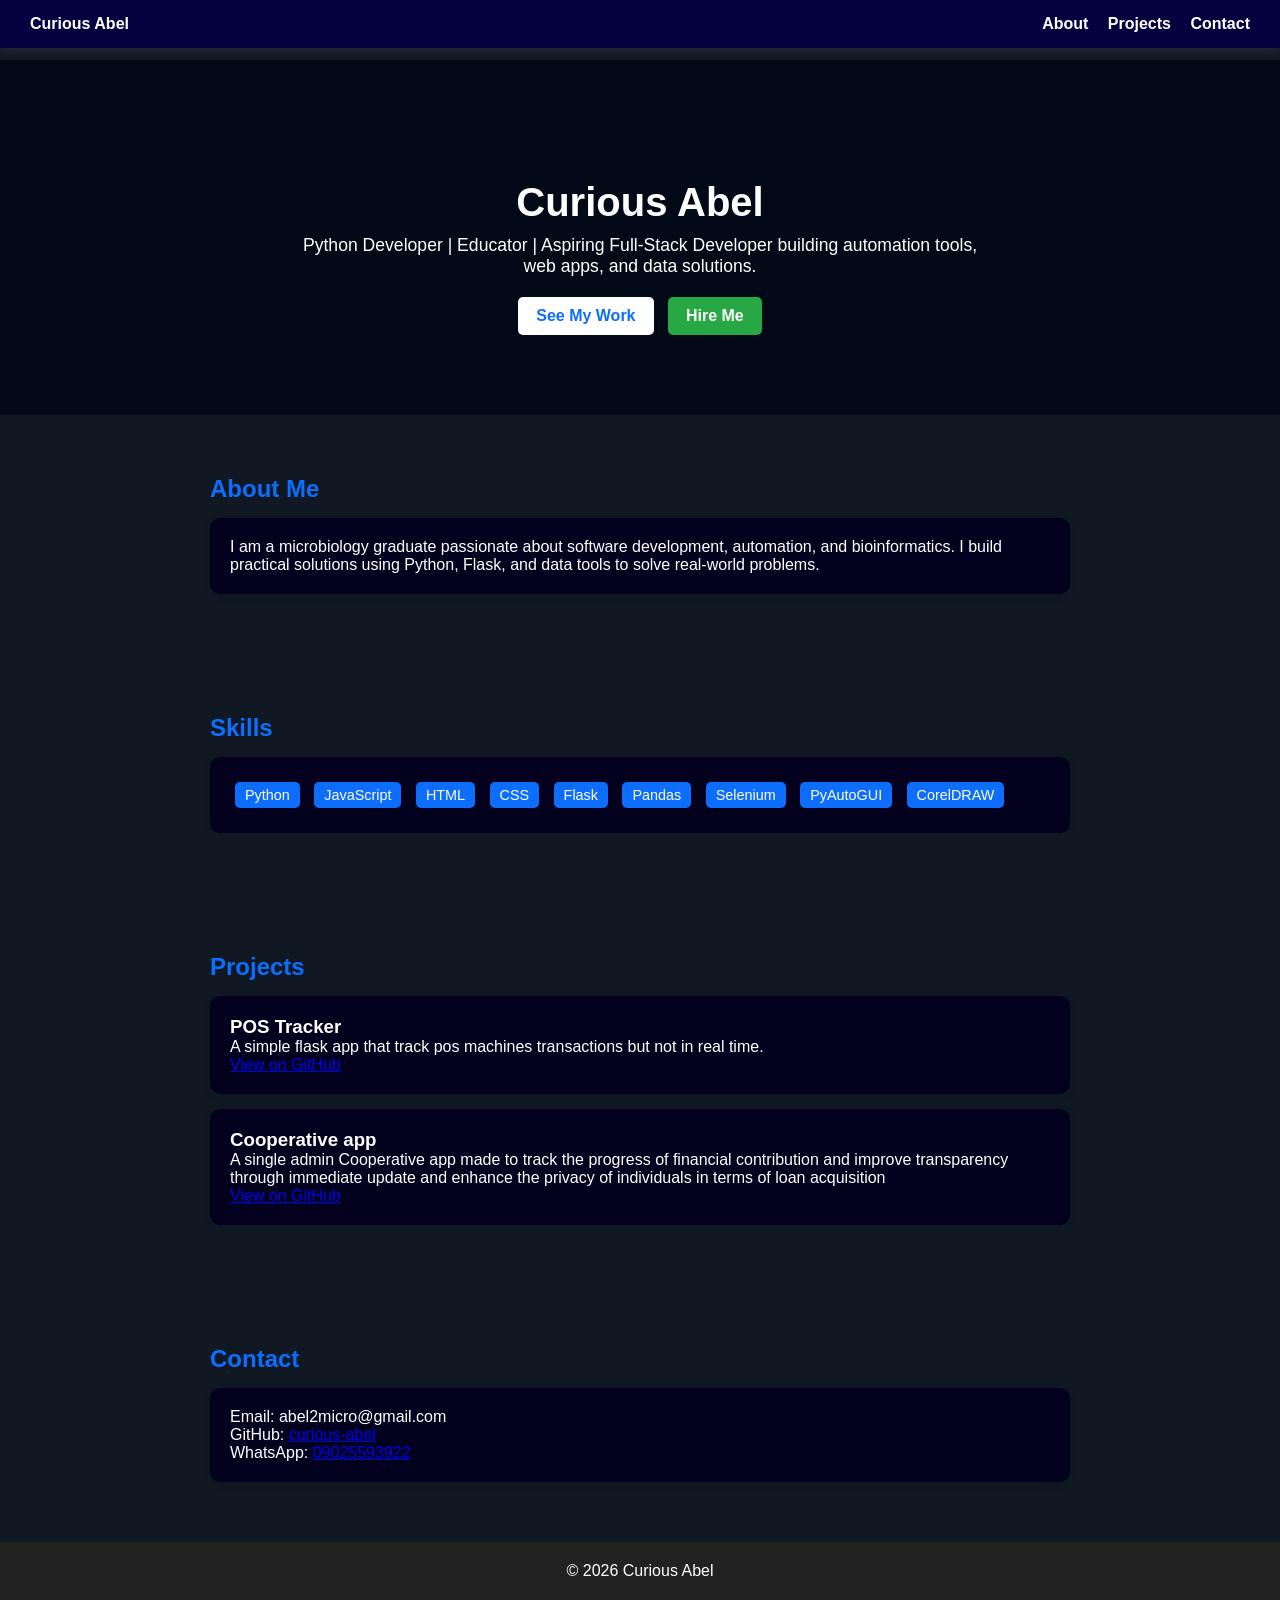
==== index.html @ 8f4ec263 "changes" ====
<!DOCTYPE html>
<html lang="en">
<head>
  <meta charset="UTF-8" />
  <meta name="viewport" content="width=device-width, initial-scale=1.0"/>
  <title>Abel Istifanus | Portfolio</title>
  <link rel="stylesheet" href="css/style.css">

</head>

<body>

  <!-- NAVIGATION -->
<nav>
  <div><strong>Curious Abel</strong></div>
  <div>
    <a href="#about" class="nav-link">About</a>
    <a href="#projects" class="nav-link">Projects</a>
    <a href="#contact" class="nav-link">Contact</a>
  </div>
</nav>

  <div class="spacer"></div>

  <!-- HERO -->
  <header>
    <h1>Curious Abel</h1>
    <p>
      Python Developer | Educator | Aspiring Full-Stack Developer building automation tools, web apps, and data solutions.
    </p>

    <a href="#projects" class="btn btn-light">See My Work</a>
    <a href="#contact" class="btn btn-green">Hire Me</a>
  </header>

  <!-- ABOUT -->
  <section id="about">
    <h2>About Me</h2>
    <div class="card">
      <p>
        I am a microbiology graduate passionate about software development, automation, and bioinformatics.
        I build practical solutions using Python, Flask, and data tools to solve real-world problems.
      </p>
    </div>
  </section>

  <!-- SKILLS -->
  <section>
    <h2>Skills</h2>
    <div class="card skills">
      <span>Python</span>
      <span>JavaScript</span>
      <span>HTML</span>
      <span>CSS</span>
      <span>Flask</span>
      <span>Pandas</span>
      <span>Selenium</span>
      <span>PyAutoGUI</span>
      <span>CorelDRAW</span>
    </div>
  </section>

  <!-- PROJECTS -->
  <section id="projects">
    <h2>Projects</h2>

    <div class="card">
      <h3>POS Tracker</h3>
      <p>A simple flask app that track pos machines transactions but not in real time.</p>
      <p><a href="https://github.com/curious-abel/POS-TRACKER">View on GitHub</a></p>
    </div>

    <div class="card">
      <h3>Cooperative app</h3>
      <p>A single admin Cooperative app made to track the progress of financial contribution and improve transparency through immediate update and enhance the privacy of individuals in terms of loan acquisition</p>
      <p><a href="https://github.com/curious-abel/Financial-Cooperative">View on GitHub</a></p>
    </div>

  </section>

  <!-- CONTACT -->
  <section id="contact">
    <h2>Contact</h2>
    <div class="card">
      <p>Email: abel2micro@gmail.com</p>
      <p>GitHub: <a href="https://github.com/curious-abel"> curious-abel</a></p>
      <p>WhatsApp: <a href="https://wa.me/+2349025593922">09025593922</a></p>
    </div>
  </section>

  <footer>
    <p>© 2026 Curious Abel </p>
  </footer>

<script src="js/script.js"></script>
</body>
</html>
---- css/style.css ----
* {
    margin: 0;
    padding: 0;
    box-sizing: border-box;
    font-family: Arial, sans-serif;
    scroll-behavior: smooth;
}

body {
    background: #101824;
    color: #ffffff;
}

/* NAVBAR */
nav {
    position: fixed;
    top: 0;
    width: 100%;
    background: rgb(6, 1, 63);
    display: flex;
    justify-content: space-between;
    padding: 15px 30px;
    box-shadow: 0 2px 10px rgba(248, 247, 247, 0.1);
    z-index: 1000;
}

nav a {
    margin-left: 15px;
    text-decoration: none;
    color: #ffffff;
    font-weight: bold;
}
.nav-link.active {
color: #28a745;
border-bottom: 2px solid #28a745;
}

/* HERO */
header {
    padding: 120px 20px 80px;
    text-align: center;
    background: #010a16;
    color: white;
}

header h1 {
    font-size: 2.5rem;
}

header p {
    margin-top: 10px;
    font-size: 1.1rem;
    max-width: 700px;
    margin-left: auto;
    margin-right: auto;
}

.btn {
    display: inline-block;
    margin-top: 20px;
    padding: 10px 18px;
    border-radius: 5px;
    text-decoration: none;
    font-weight: bold;
}

.btn-light {
    background: white;
    color: #0d6efd;
}

.btn-green {
    background: #28a745;
    color: white;
    margin-left: 10px;
}

/* SECTIONS */
section {
    max-width: 900px;
    margin: auto;
    padding: 60px 20px;
}

h2 {
    color: #0d6efd;
    margin-bottom: 15px;
}

.card {
    background: rgb(3, 1, 29);
    padding: 20px;
    margin-top: 15px;
    border-radius: 10px;
    box-shadow: 0 2px 8px rgba(0,0,0,0.08);
}

.skills span {
    display: inline-block;
    background: #0d6efd;
    color: white;
    padding: 5px 10px;
    margin: 5px;
    border-radius: 5px;
    font-size: 0.9rem;
}

footer {
    text-align: center;
    padding: 20px;
    background: #222;
    color: white;
}

/* spacing for fixed nav */
.spacer {
    height: 60px;
}
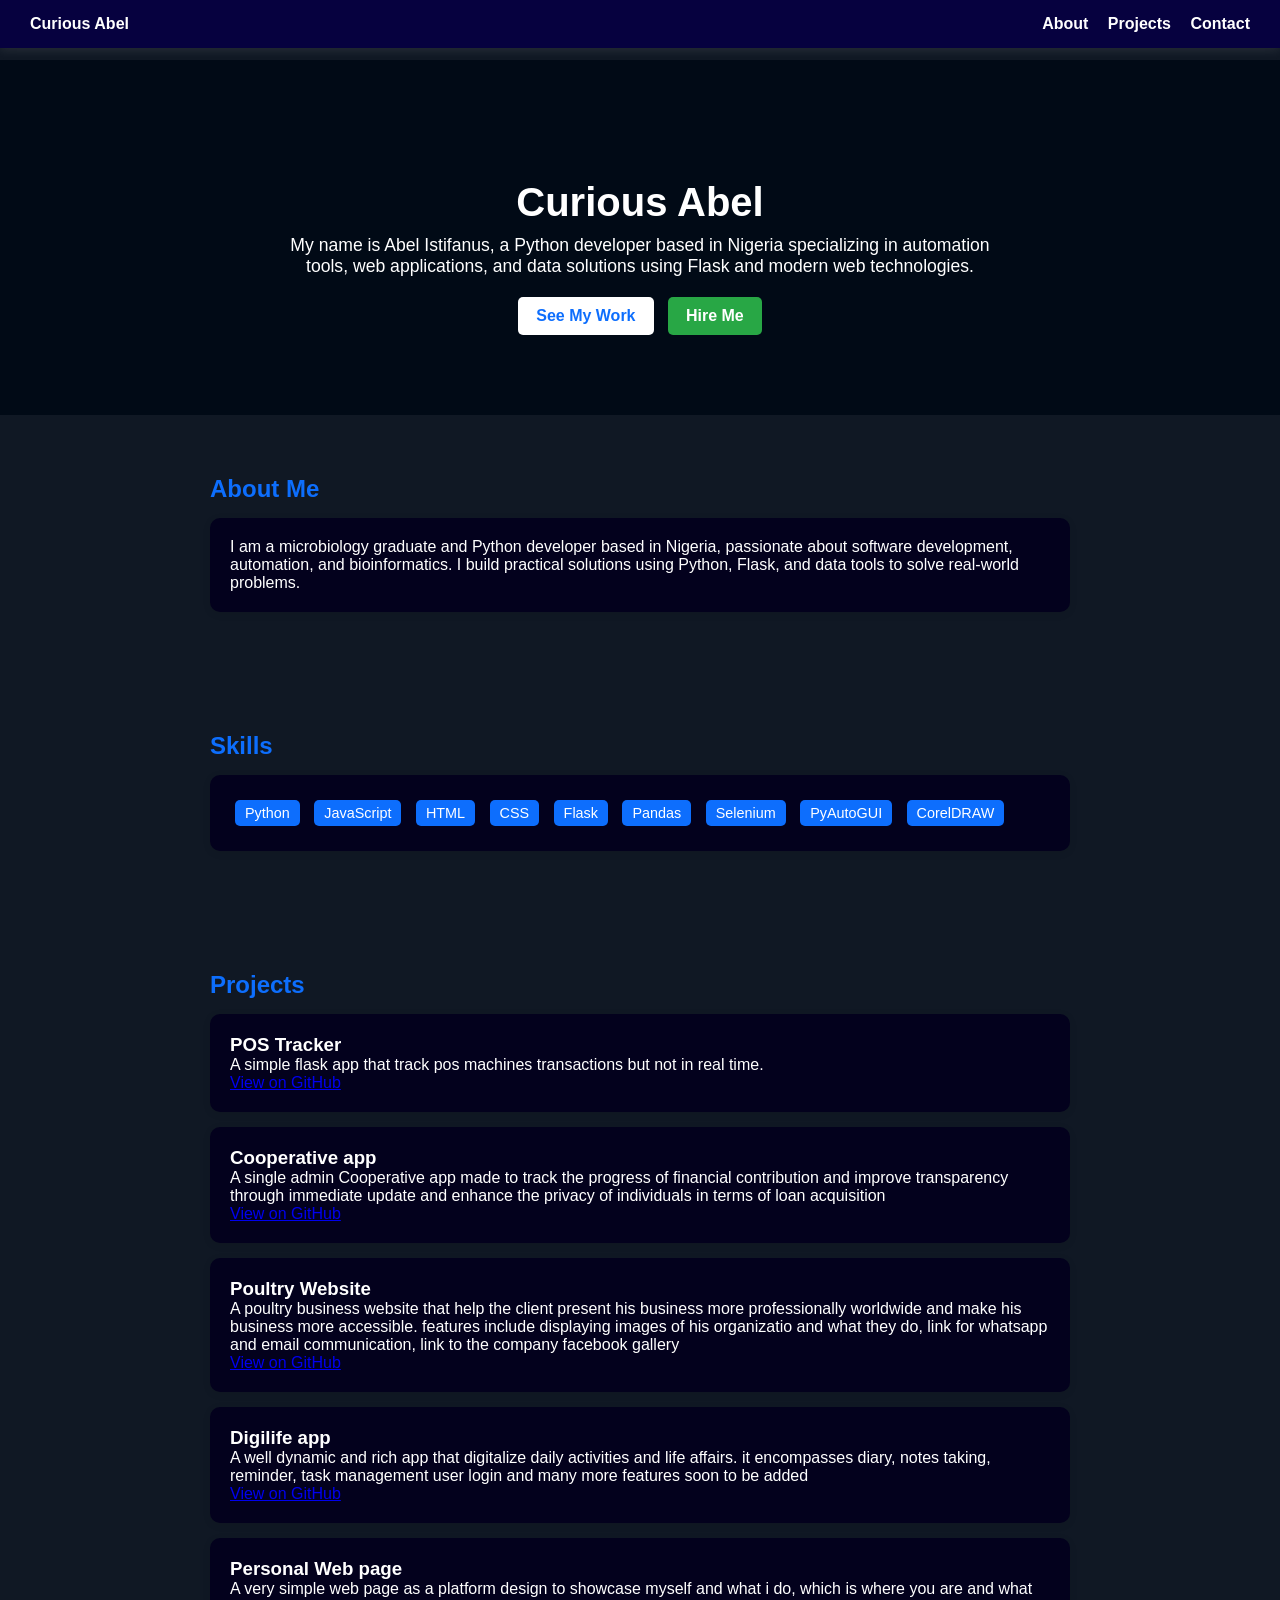
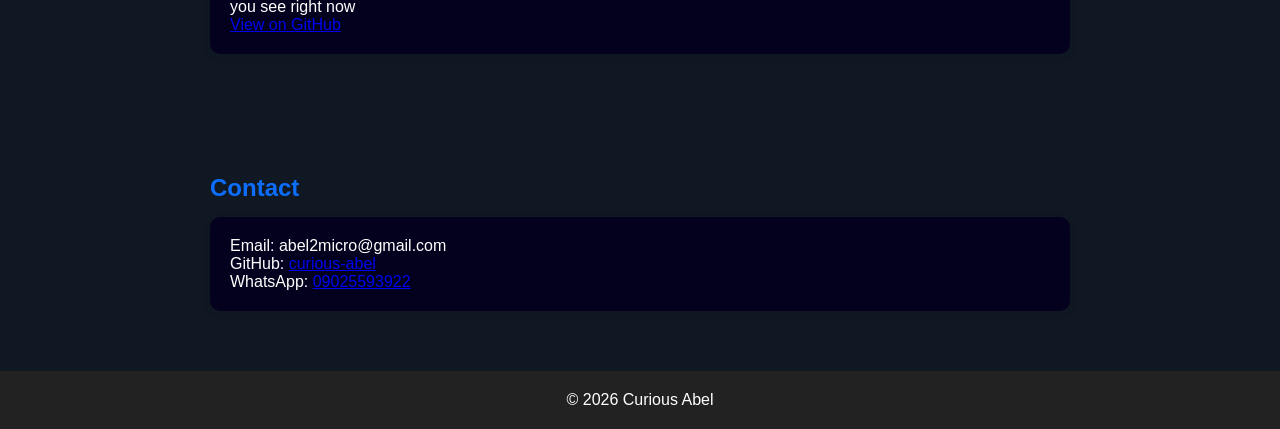
==== commit ae58bfe0: "making site visible" ====
--- a/index.html
+++ b/index.html
@@ -3,9 +3,19 @@
 <head>
   <meta charset="UTF-8" />
   <meta name="viewport" content="width=device-width, initial-scale=1.0"/>
-  <title>Abel Istifanus | Portfolio</title>
+
+  <title>Abel Istifanus | Python Developer Portfolio in Nigeria</title>
+
+  <meta name="description" content="Abel Istifanus is a Python developer in Kaduna, Nigeria building automation tools, web apps, and data solutions using Flask, Pandas, and JavaScript.">
+
+  <meta name="keywords" content="Python developer Kaduna, Nigeria, Flask developer, automation tools, web developer portfolio, Abel Istifanus">
+
+  <meta property="og:title" content="Abel Istifanus | Python Developer Portfolio">
+  <meta property="og:description" content="Python developer in Nigeria building automation tools and web apps.">
+  <meta property="og:type" content="website">
+  <meta property="og:url" content="https://curious-abel.github.io/">
+
   <link rel="stylesheet" href="css/style.css">
-
 </head>
 
 <body>
@@ -25,9 +35,9 @@
   <!-- HERO -->
   <header>
     <h1>Curious Abel</h1>
-    <p>
-      Python Developer | Educator | Aspiring Full-Stack Developer building automation tools, web apps, and data solutions.
-    </p>
+<p>
+  My name is Abel Istifanus, a Python developer based in Nigeria specializing in automation tools, web applications, and data solutions using Flask and modern web technologies.
+</p>
 
     <a href="#projects" class="btn btn-light">See My Work</a>
     <a href="#contact" class="btn btn-green">Hire Me</a>
@@ -37,10 +47,10 @@
   <section id="about">
     <h2>About Me</h2>
     <div class="card">
-      <p>
-        I am a microbiology graduate passionate about software development, automation, and bioinformatics.
-        I build practical solutions using Python, Flask, and data tools to solve real-world problems.
-      </p>
+ <p>
+  I am a microbiology graduate and Python developer based in Nigeria, passionate about software development, automation, and bioinformatics.
+  I build practical solutions using Python, Flask, and data tools to solve real-world problems.
+</p>
     </div>
   </section>
 
@@ -67,13 +77,31 @@
     <div class="card">
       <h3>POS Tracker</h3>
       <p>A simple flask app that track pos machines transactions but not in real time.</p>
-      <p><a href="https://github.com/curious-abel/POS-TRACKER">View on GitHub</a></p>
+      <p><a href="https://github.com/curious-abel/POS-TRACKER" aria-label="View POS Tracker project on GitHub">View on GitHub</a></p>
     </div>
 
     <div class="card">
       <h3>Cooperative app</h3>
       <p>A single admin Cooperative app made to track the progress of financial contribution and improve transparency through immediate update and enhance the privacy of individuals in terms of loan acquisition</p>
       <p><a href="https://github.com/curious-abel/Financial-Cooperative">View on GitHub</a></p>
+    </div>
+
+    <div class="card">
+      <h3>Poultry Website</h3>
+      <p>A poultry business website that help the client present his business more professionally worldwide and make his business more accessible. features include displaying images of his organizatio and what they do, link for whatsapp and email communication, link to the company facebook gallery</p>
+      <p><a href="https://github.com/curious-abel/Poultry-website">View on GitHub</a></p>
+    </div>
+
+        <div class="card">
+      <h3>Digilife app</h3>
+      <p>A well dynamic and rich app that digitalize daily activities and life affairs. it encompasses diary, notes taking, reminder, task management user login and many more features soon to be added</p>
+      <p><a href="https://github.com/curious-abel/DigiLife">View on GitHub</a></p>
+    </div>
+
+        <div class="card">
+      <h3>Personal Web page</h3>
+      <p>A very simple web page as a platform design to showcase myself and what i do, which is where you are and what you see right now</p>
+      <p><a href="https://github.com/curious-abel/curious-abel.github.io">View on GitHub</a></p>
     </div>
 
   </section>
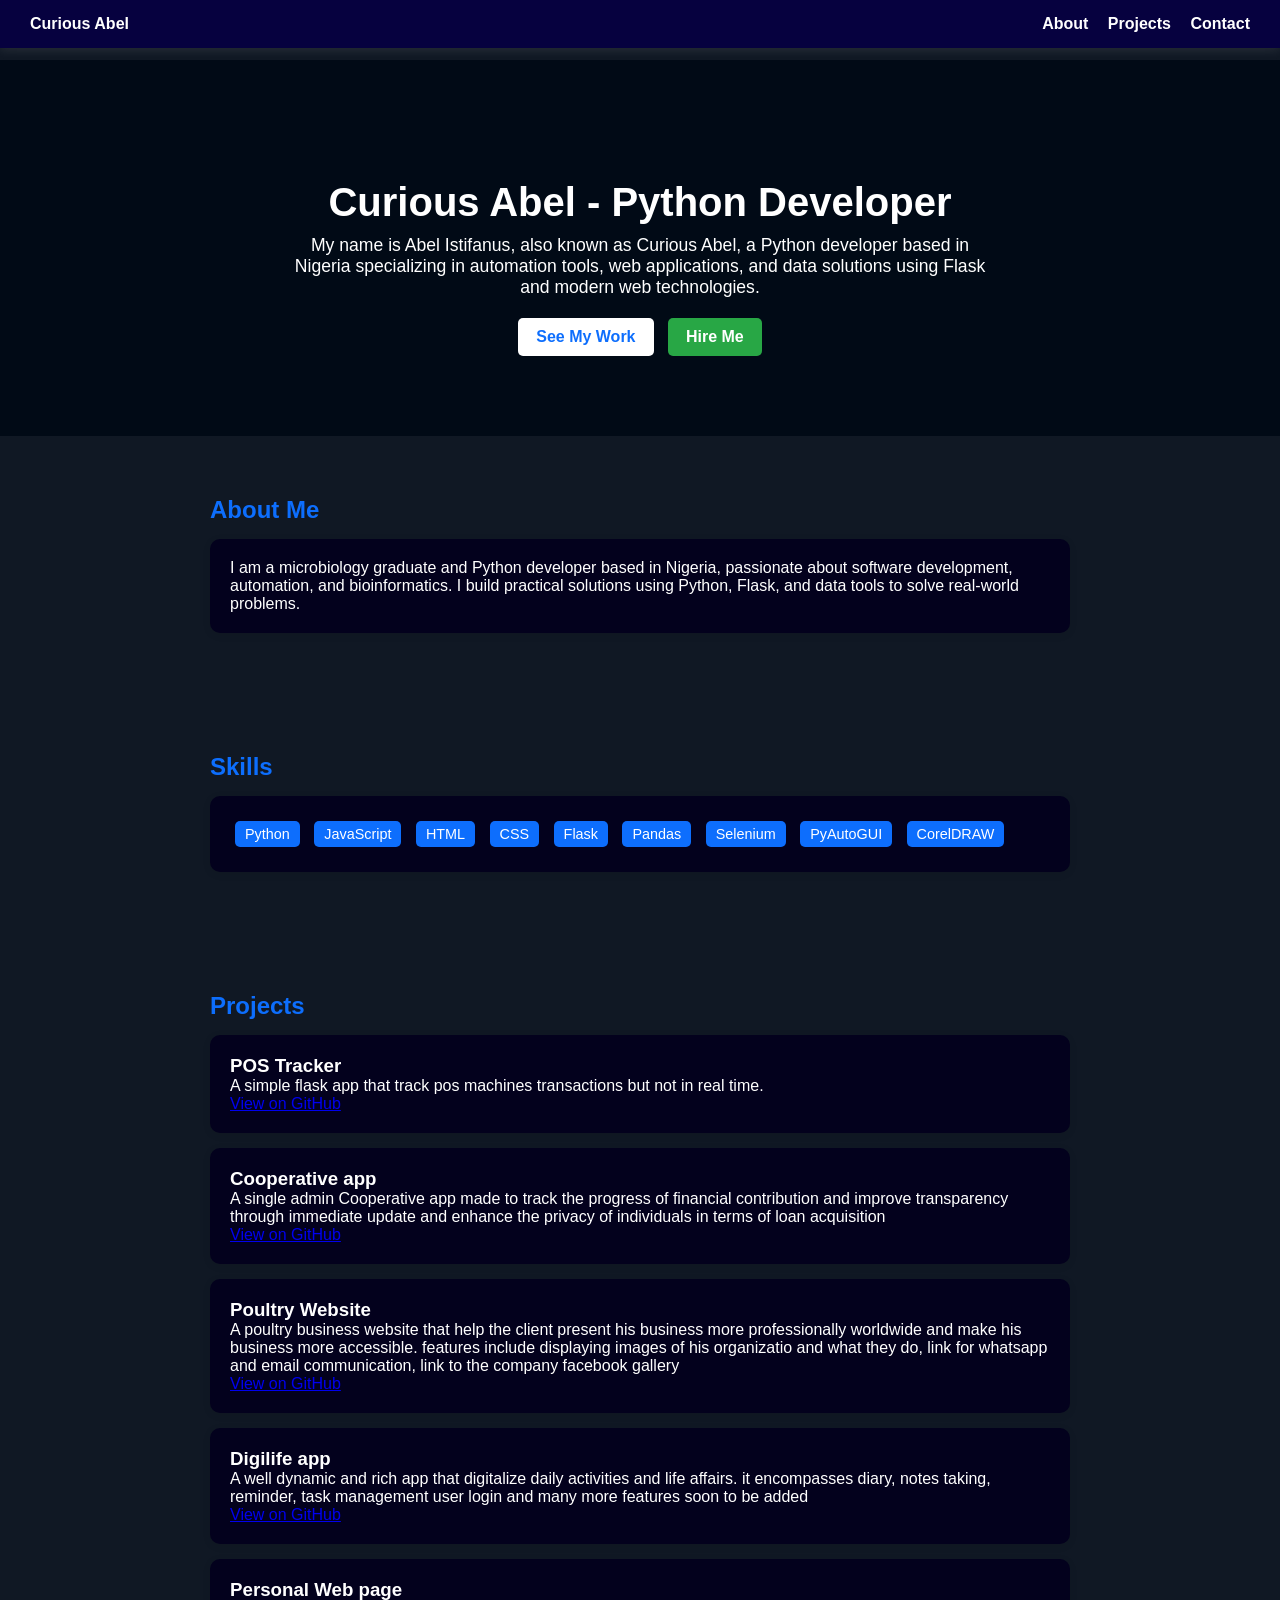
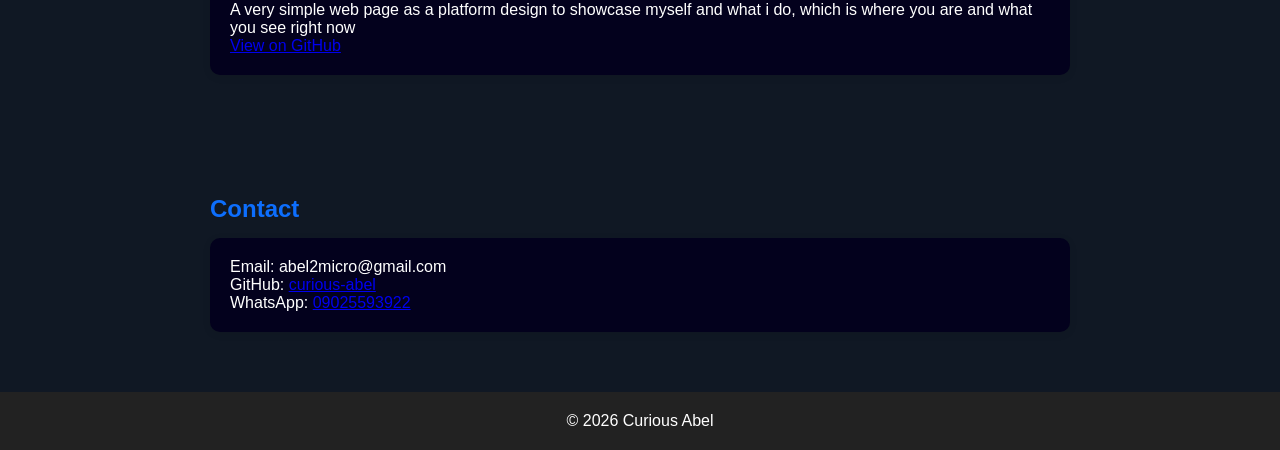
==== commit 74ccee6e: "name conflict" ====
--- a/index.html
+++ b/index.html
@@ -4,7 +4,7 @@
   <meta charset="UTF-8" />
   <meta name="viewport" content="width=device-width, initial-scale=1.0"/>
 
-  <title>Abel Istifanus | Python Developer Portfolio in Nigeria</title>
+  <title>Curious Abel (Abel Istifanus) | Python Developer Portfolio in Nigeria</title>
 
   <meta name="description" content="Abel Istifanus is a Python developer in Kaduna, Nigeria building automation tools, web apps, and data solutions using Flask, Pandas, and JavaScript.">
 
@@ -34,9 +34,9 @@
 
   <!-- HERO -->
   <header>
-    <h1>Curious Abel</h1>
+    <h1>Curious Abel - Python Developer</h1>
 <p>
-  My name is Abel Istifanus, a Python developer based in Nigeria specializing in automation tools, web applications, and data solutions using Flask and modern web technologies.
+  My name is Abel Istifanus, also known as Curious Abel, a Python developer based in Nigeria specializing in automation tools, web applications, and data solutions using Flask and modern web technologies.
 </p>
 
     <a href="#projects" class="btn btn-light">See My Work</a>
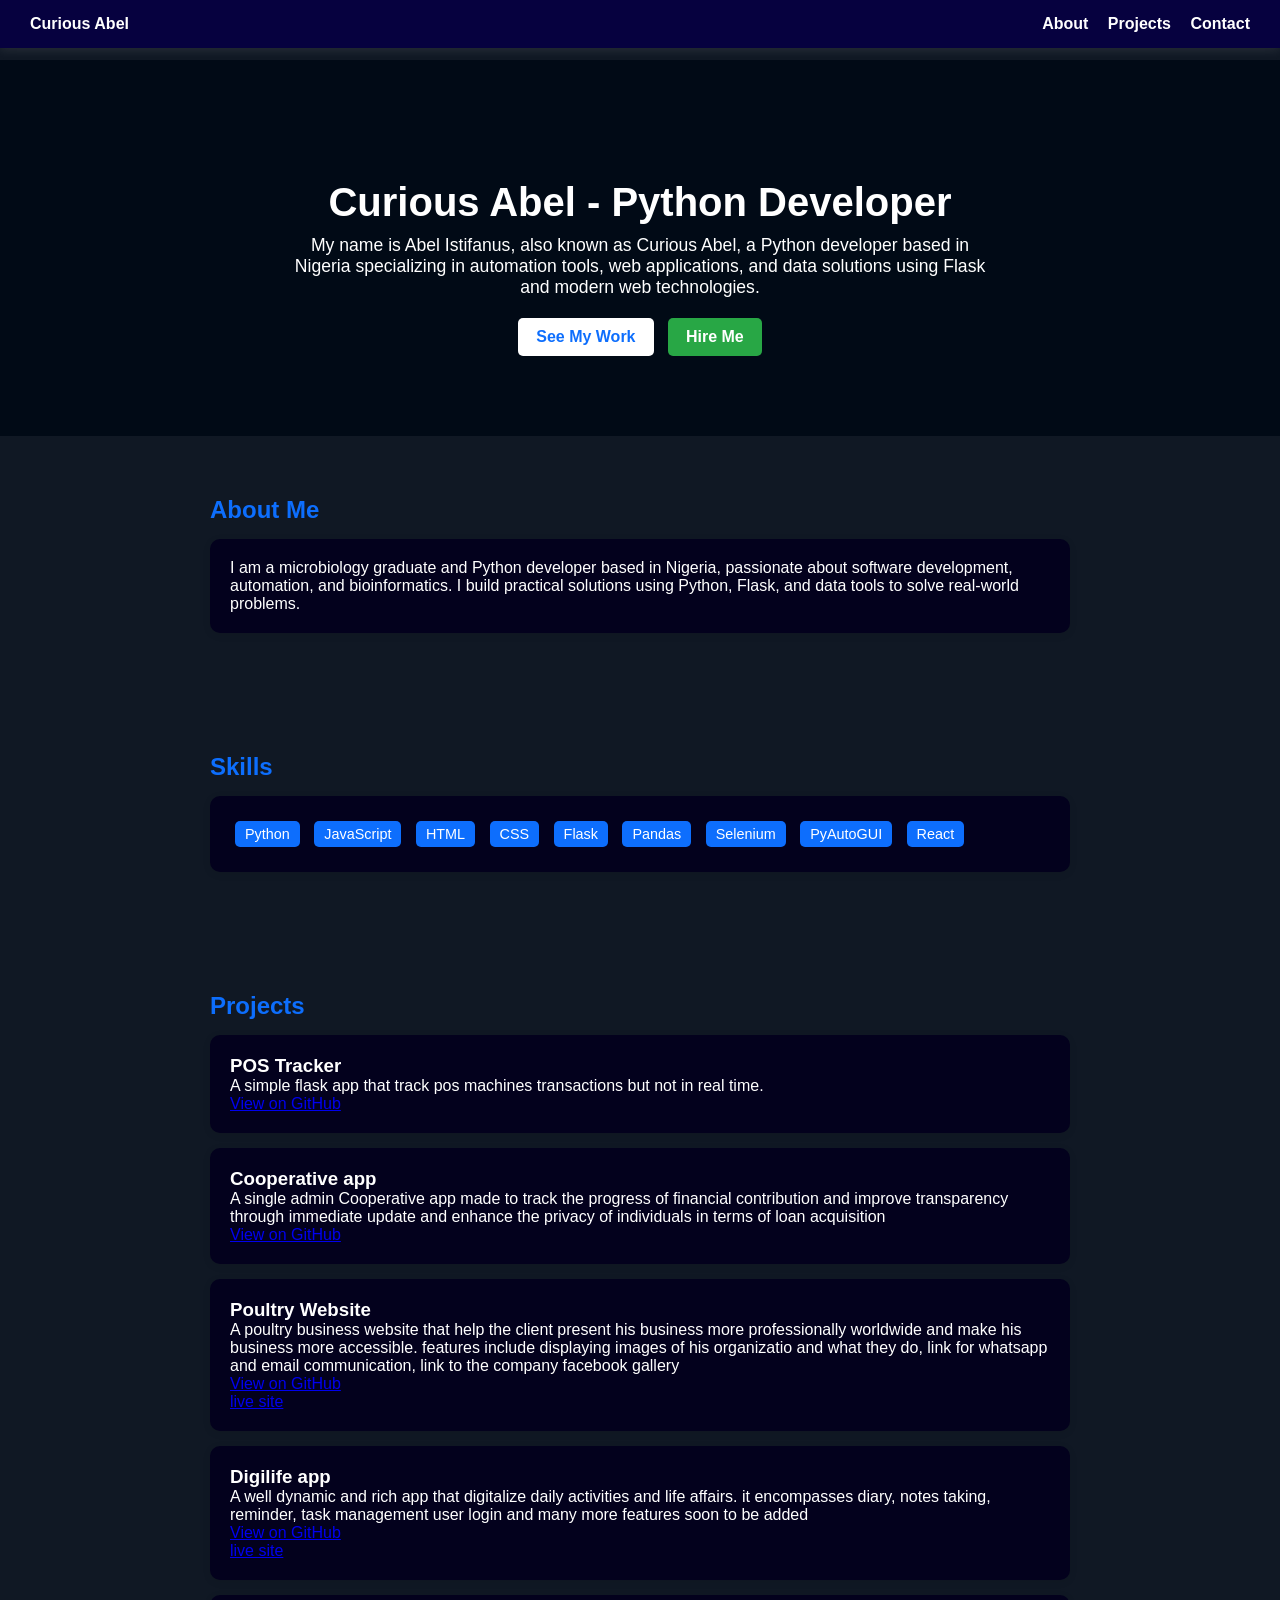
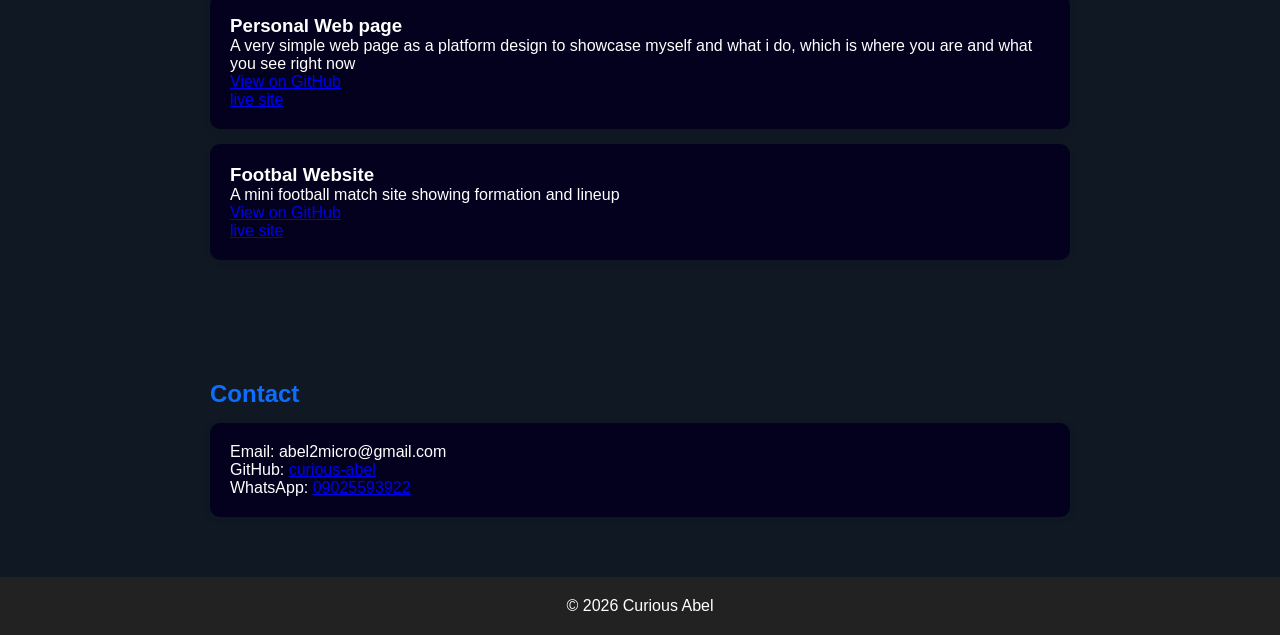
==== commit 83e6ffa9: "m" ====
--- a/index.html
+++ b/index.html
@@ -66,7 +66,7 @@
       <span>Pandas</span>
       <span>Selenium</span>
       <span>PyAutoGUI</span>
-      <span>CorelDRAW</span>
+      <span>React</span>
     </div>
   </section>
 
@@ -90,18 +90,28 @@
       <h3>Poultry Website</h3>
       <p>A poultry business website that help the client present his business more professionally worldwide and make his business more accessible. features include displaying images of his organizatio and what they do, link for whatsapp and email communication, link to the company facebook gallery</p>
       <p><a href="https://github.com/curious-abel/Poultry-website">View on GitHub</a></p>
+      <p><a href="agrocode.com.ng">live site</a></p>
     </div>
 
         <div class="card">
       <h3>Digilife app</h3>
       <p>A well dynamic and rich app that digitalize daily activities and life affairs. it encompasses diary, notes taking, reminder, task management user login and many more features soon to be added</p>
       <p><a href="https://github.com/curious-abel/DigiLife">View on GitHub</a></p>
+      <p><a href="https://digilife.onrender.com/">live site</a></p>
     </div>
 
-        <div class="card">
+    <div class="card">
       <h3>Personal Web page</h3>
       <p>A very simple web page as a platform design to showcase myself and what i do, which is where you are and what you see right now</p>
       <p><a href="https://github.com/curious-abel/curious-abel.github.io">View on GitHub</a></p>
+      <p><a href="https://curious-abel.github.io/">live site</a></p>
+    </div>
+
+    <div class="card">
+      <h3>Footbal Website</h3>
+      <p>A mini football match site showing formation and lineup</p>
+      <p><a href="https://github.com/curious-abel/football">View on GitHub</a></p>
+      <p><a href="https://lustrous-faloodeh-aae115.netlify.app/">live site</a></p>
     </div>
 
   </section>
